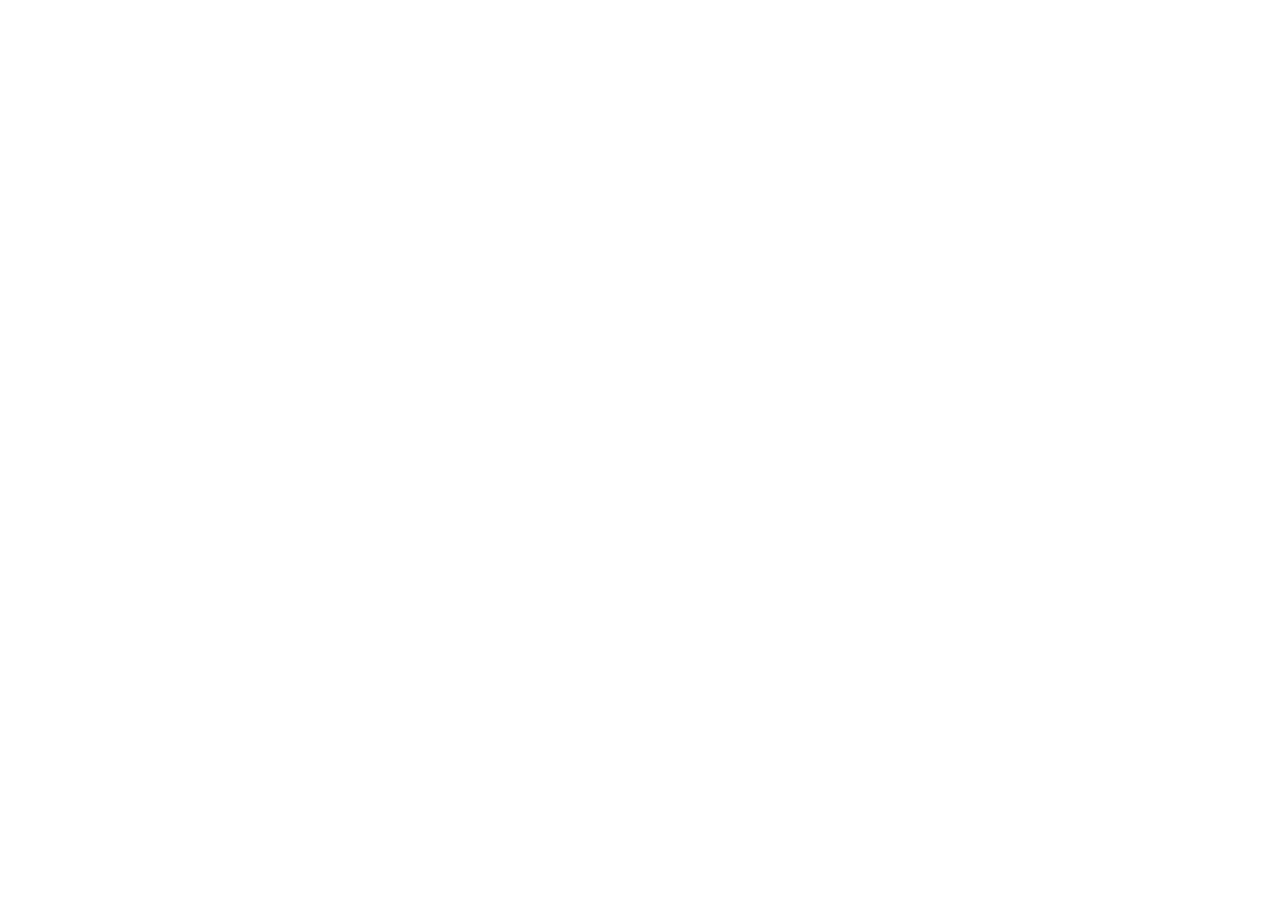
==== index.html @ b8d4c8b8 "v1.0" ====
<!DOCTYPE html>
<html lang="es">

<head>
    <meta charset="UTF-8">
    <meta name="viewport" content="width=device-width, initial-scale=1.0">
    <title>Experiencia Espacial ICFES</title>
    <link rel="stylesheet" href="main.css">
    <link href="https://fonts.googleapis.com/css2?family=Roboto:wght@300;400;700&display=swap" rel="stylesheet">
    <script defer src="https://cdn.jsdelivr.net/npm/alpinejs@3.x.x/dist/cdn.min.js"></script>
</head>

<body x-data="dashboardData()" x-init="init()" x-cloak>

    <!-- Fondo de estrellas con animación CSS -->
    <div class="css-stars"></div>
    <div class="stars"></div>

    <!-- Botón Hamburguesa -->
    <button class="hamburger-btn" :class="menuAbierto ? 'open-menu' : ''" @click="menuAbierto = !menuAbierto"
        style="transition: left 0.3s ease;">
        <span x-show="!menuAbierto">☰</span>
        <span x-show="menuAbierto">✕</span>
    </button>

    <!-- Barra Lateral (Menú) -->
    <div class="sidebar" :class="menuAbierto ? 'open' : ''">
        <div class="sidebar-header">
            <img src="images/logo.webp" alt="ICFES"
                onerror="this.src='https://via.placeholder.com/100x40/0e1628/ffffff?text=ICFES'">
        </div>
        <ul class="menu-items">
            <template x-for="asignatura in asignaturas" :key="asignatura.id">
                <li :class="asignaturaActiva === asignatura.id ? 'active' : ''"
                    @click="seleccionarAsignatura(asignatura.id)">
                    <img :src="asignatura.icono" alt="Icono" style="width:24px; height:24px"
                        onerror="this.src='https://via.placeholder.com/24x24/ffffff/000000?text=?'">
                    <span x-text="asignatura.nombre"></span>
                </li>
            </template>
        </ul>
    </div>

    <!-- Barra Superior de Progreso -->
    <div class="topbar">
        <div class="progress-container">
            <div class="progress-bar" :style="`width: ${porcentajeProgreso}%`"></div>
        </div>
        <div class="score-badge">
            <span x-text="puntosTotalesMateria"></span>
        </div>
    </div>

    <!-- Mapa Espacial (Scroll Horizontal) -->
    <!-- Un efecto S utilizando transformaciones en Y basadas en un seno -->
    <div class="space-map-container" x-ref="mapContainer" @wheel="manejarScroll($event)">

        <template x-if="cargando">
            <div style="font-size: 2rem;">Cargando Galaxia...</div>
        </template>

        <template x-for="(nodo, index) in rutaCompleta" :key="nodo.id">
            <div class="path-node" :style="`transform: translateY(${Math.sin(index * 0.8) * 150}px)`">

                <!-- Planeta Asignatura Actual -->
                <template x-if="nodo.tipo === 'planeta'">
                    <div class="planet" :style="`background-image: url('${nodo.datos.icono}')`"
                        @click="!nodo.bloqueado && abrirPlaneta(nodo)">
                        <div class="node-title" x-text="nodo.datos.nombre"></div>
                    </div>
                </template>

                <!-- Satélite (Categoría) -->
                <template x-if="nodo.tipo === 'satelite'">
                    <div class="satellite"
                        :class="nodo.bloqueado ? 'locked' : (esCategoriaCompletada(nodo.catIdx) ? 'completed' : '')"
                        :style="`background-image: url('${nodo.datos.imagen}')`"
                        @click="!nodo.bloqueado && abrirCategoria(nodo)">

                        <template x-if="nodo.bloqueado">
                            <div class="lock-icon">🔒</div>
                        </template>
                        <div class="node-title" x-text="nodo.datos.nombre"></div>
                    </div>
                </template>

                <!-- Asteroide (Pregunta) -->
                <template x-if="nodo.tipo === 'asteroide'">
                    <div class="asteroid"
                        :class="[ `color-${index % 4}`, nodo.bloqueado ? 'locked' : (esPreguntaCompletada(nodo.id) ? 'completed' : '') ]"
                        @click="!nodo.bloqueado && abrirPregunta(nodo)">

                        <template x-if="nodo.bloqueado">
                            <div class="lock-icon" style="width:20px; height:20px; font-size:10px;">🔒</div>
                        </template>
                    </div>
                </template>

                <!-- Reto Final (Portal / Agujero de Gusano) -->
                <template x-if="nodo.tipo === 'reto_final'">
                    <div class="satellite reto-final"
                        :class="nodo.bloqueado ? 'locked' : (nodo.completado ? 'completed' : '')"
                        :style="`background-image: url('${nodo.datos.imagen}')`"
                        @click="!nodo.bloqueado && abrirReto(nodo)">
                        <template x-if="nodo.bloqueado">
                            <div class="lock-icon">🔒</div>
                        </template>
                        <div class="node-title" x-text="nodo.datos.nombre" style="color: #ffcc00; font-weight: bold; text-shadow: 0 0 10px #ffcc00;"></div>
                    </div>
                </template>

                <!-- Asteroide de Reto Final -->
                <template x-if="nodo.tipo === 'asteroide_reto'">
                    <div class="asteroid reto-asteroid"
                        :class="[ `color-${index % 4}`, nodo.bloqueado ? 'locked' : (esPreguntaCompletada(nodo.id) ? 'completed' : '') ]"
                        @click="!nodo.bloqueado && abrirPregunta(nodo)" style="border-color: #ffcc00; box-shadow: 0 0 10px #ffcc0055;">
                        <template x-if="nodo.bloqueado">
                            <div class="lock-icon" style="width:20px; height:20px; font-size:10px;">🔒</div>
                        </template>
                    </div>
                </template>

                <!-- Planeta Bloqueado (Próxima Asignatura) -->
                <template x-if="nodo.tipo === 'planeta_bloqueado'">
                    <div class="planet" :class="nodo.bloqueado ? 'locked' : ''"
                        :style="`background-image: url('${nodo.datos.icono}')`"
                        @click="!nodo.bloqueado && avanzarSiguienteMateria(nodo.datos.id)">
                        <template x-if="nodo.bloqueado">
                            <div class="lock-icon">🔒</div>
                        </template>
                        <div class="node-title" x-text="nodo.datos.nombre"></div>
                    </div>
                </template>

                <template x-if="nodo.tipo === 'planeta_final'">
                    <div class="planet" :class="nodo.bloqueado ? 'locked' : 'completed'"
                        style="background-image: url('images/05.webp')">
                        <template x-if="nodo.bloqueado">
                            <div class="lock-icon">🔒</div>
                        </template>
                        <div class="node-title">¡Gran Final!</div>
                    </div>
                </template>

            </div>
        </template>

    </div>

    <!-- ==================== MODALES ==================== -->

    <!-- Modal Info Planeta (Opcional) -->
    <div class="alpine-overlay" x-show="mostrarInfoPlaneta" x-transition>
        <div class="popup" @click.away="mostrarInfoPlaneta = false">
            <a class="close" href="#" @click.prevent="mostrarInfoPlaneta = false">&times;</a>
            <h2 x-text="planetaActivoModal?.nombre"></h2>
            <p x-text="planetaActivoModal?.descripcion"></p>
            <button class="btn-primary" @click="mostrarInfoPlaneta = false">¡Explorar!</button>
        </div>
    </div>

    <!-- Modal Satélite / Categoría -->
    <div class="alpine-overlay" x-show="mostrarCategoriaPopup" x-transition>
        <div class="popup" @click.away="mostrarCategoriaPopup = false">
            <a class="close" href="#" @click.prevent="mostrarCategoriaPopup = false">&times;</a>
            <h2 x-text="categoriaActivaParaModal?.nombre"></h2>
            <p x-text="categoriaActivaParaModal?.descripcion"></p>

            <template x-if="esCategoriaCompletada(catIdxParaModal)">
                <div style="margin-top: 15px; color: #8cc63f; font-weight: bold;">
                    ✅ Ya completaste esta zona de la galaxia.
                </div>
            </template>

            <button class="btn-primary" @click="mostrarCategoriaPopup = false">Continuar</button>
        </div>
    </div>

    <!-- Modal Pregunta -->
    <div class="alpine-overlay" x-show="mostrarPreguntaPopup" x-transition>
        <div class="popup" @click.away="cerrarModalPreguntaPorAway">
            <a class="close" href="#" @click.prevent="cerrarModalPreguntaPorAway">&times;</a>
            <h2 style="font-size: 1.2rem; margin-bottom: 20px;" x-text="preguntaActivaParaModal?.datos.texto"></h2>

            <form @submit.prevent="enviarRespuesta">
                <div class="options-container">
                    <template x-for="opcion in preguntaActivaParaModal?.datos.opciones" :key="opcion.valor">

                        <label class="option-label" :class="{ 
                                  'correct': esPreguntaCompletada(preguntaActivaParaModal?.id) && opcion.valor === preguntaActivaParaModal?.datos.respuestaCorrecta,
                                  'incorrect': esPreguntaCompletada(preguntaActivaParaModal?.id) && respuestaSeleccionada === opcion.valor && opcion.valor !== preguntaActivaParaModal?.datos.respuestaCorrecta
                               }">
                            <input type="radio" name="opcion" :value="opcion.valor" x-model="respuestaSeleccionada"
                                :disabled="esPreguntaCompletada(preguntaActivaParaModal?.id)">
                            <span x-text="opcion.texto"></span>
                        </label>

                    </template>
                </div>

                <template
                    x-if="esPreguntaCompletada(preguntaActivaParaModal?.id) && respuestasUsuario[preguntaActivaParaModal?.id]?.esCorrecta === false">
                    <div
                        style="margin-top: 15px; padding: 10px; background: rgba(255, 60, 60, 0.1); border-left: 4px solid #ff3c3c; border-radius: 4px; text-align: left;">
                        <strong style="color: #ff3c3c; display: block; margin-bottom: 5px;">Explicación:</strong>
                        <span style="color: #ddd;" x-text="preguntaActivaParaModal?.datos.explicacion"></span>
                    </div>
                </template>

                <div style="text-align: right; margin-top: 15px;">
                    <template x-if="!esPreguntaCompletada(preguntaActivaParaModal?.id)">
                        <button type="submit" class="btn-primary" :disabled="!respuestaSeleccionada">
                            Responder
                        </button>
                    </template>
                    <template x-if="esPreguntaCompletada(preguntaActivaParaModal?.id)">
                        <button type="button" class="btn-primary" @click="cerrarModalPregunta">
                            Continuar
                        </button>
                    </template>
                </div>
            </form>
        </div>
    </div>

    <!-- Modal Resultados Categoría -->
    <div class="alpine-overlay" x-show="mostrarResultados" x-transition>
        <div class="popup resultados" @click.away="cerrarResultados">
            <a class="close" href="#" @click.prevent="cerrarResultados">&times;</a>
            <h2>Resultados del Satélite</h2>

            <img :src="calcularCorrectas(categoriaActivaParaModal) > (categoriaActivaParaModal?.preguntas.length / 2) ? 'images/02.webp' : 'images/soso.webp'"
                alt="Emoji resultado" onerror="this.src='https://via.placeholder.com/150'">

            <div class="score">
                <span x-text="calcularCorrectas(categoriaActivaParaModal)"></span> / <span
                    x-text="categoriaActivaParaModal?.preguntas.length"></span>
            </div>
            <p>Preguntas Correctas</p>

            <button class="btn-primary" @click="cerrarResultados">Siguiente Destino</button>
        </div>
    </div>

    <!-- Modal Reto Final -->
    <div class="alpine-overlay" x-show="mostrarRetoPopup" x-transition>
        <div class="popup" @click.away="mostrarRetoPopup = false">
            <a class="close" href="#" @click.prevent="mostrarRetoPopup = false">&times;</a>
            <h2 x-text="retoActivoParaModal?.nombre" style="color: #ffcc00;"></h2>
            <p x-text="retoActivoParaModal?.descripcion"></p>

            <template x-if="respuestasUsuario['aprobado_reto_' + asignaturaActiva]">
                <div style="margin-top: 15px; color: #8cc63f; font-weight: bold;">
                    ✅ Reto superado con éxito. ¡Ruta desbloqueada!
                </div>
            </template>

            <button class="btn-primary" @click="mostrarRetoPopup = false">Continuar</button>
        </div>
    </div>

    <!-- Modal Resultados Reto -->
    <div class="alpine-overlay" x-show="mostrarResultadosReto" x-transition>
        <div class="popup resultados" @click.away="cerrarResultadosReto">
            <a class="close" href="#" @click.prevent="cerrarResultadosReto">&times;</a>
            <h2>Resultados del Reto Final</h2>

            <img :src="resultadoRetoActual?.aprobado ? 'images/02.webp' : 'images/soso.webp'"
                alt="Emoji resultado" onerror="this.src='https://via.placeholder.com/150'">

            <div class="score">
                <span x-text="resultadoRetoActual?.correctas"></span> / <span
                    x-text="resultadoRetoActual?.total"></span>
            </div>
            <p x-text="`Nota: ${resultadoRetoActual?.porcentaje}%`"></p>

            <template x-if="resultadoRetoActual?.aprobado">
                <p style="color: #8cc63f; font-weight: bold;">¡Felicidades! Has desbloqueado el siguiente destino.</p>
            </template>
            <template x-if="!resultadoRetoActual?.aprobado">
                <p style="color: #ff3c3c; font-weight: bold;">No has alcanzado el mínimo del 75%. Inténtalo de nuevo.</p>
            </template>

            <button class="btn-primary" @click="cerrarResultadosReto" x-text="resultadoRetoActual?.aprobado ? 'Siguiente Destino' : 'Reintentar'"></button>
        </div>
    </div>

    <!-- Modal Video de Transición -->
    <div class="alpine-overlay" x-show="mostrarVideoTransicion" x-transition
        style="z-index: 2000; display: flex; align-items: center; justify-content: center;">
        <div class="popup"
            style="width: 95%; max-width: 1200px; padding: 20px; background: #0e1628; display: flex; flex-direction: column; align-items: center;">
            <div
                style="width: 100%; display: flex; justify-content: space-between; align-items: center; margin-bottom: 15px;">
                <h2 style="font-size: 1.2rem; margin: 0;">Transmisión Entrante...</h2>
                <button class="btn-primary" @click="toggleMuteVideo" style="padding: 5px 15px; font-size: 0.9rem;">
                    <span x-text="videoMuted ? 'Silenciar' : 'Activar Sonido'"></span>
                </button>
            </div>
            <video x-ref="videoTransicion"
                style="width: 100%; max-height: 80vh; border-radius: 8px; border: 2px solid #334155; outline: none; background: #000; pointer-events: none;"
                @ended="finalizarVideoTransicion" :muted="videoMuted" :src="videoUrlTransicion">
                Tu navegador no soporta el formato de video.
            </video>
        </div>
    </div>

    <script>
        function dashboardData() {
            return {
                menuAbierto: false,
                asignaturaActiva: 'matematicas',
                asignaturas: [],
                cargando: true,

                respuestasUsuario: {}, // { 'preguntaId': { respuesta: 'a', esCorrecta: true } }

                mostrarInfoPlaneta: false,
                planetaActivoModal: null,

                mostrarCategoriaPopup: false,
                categoriaActivaParaModal: null,
                catIdxParaModal: -1,

                mostrarPreguntaPopup: false,
                preguntaActivaParaModal: null,
                respuestaSeleccionada: null,

                mostrarResultados: false,
                
                mostrarRetoPopup: false,
                retoActivoParaModal: null,
                mostrarResultadosReto: false,
                resultadoRetoActual: null,

                mostrarVideoTransicion: false,
                siguienteAsignaturaPendiente: null,
                videoMuted: false,
                videoUrlTransicion: 'videos/prueba.webm',

                async init() {
                    try {
                        const materias = ['matematicas', 'lectura', 'ciencias', 'ciudadanas', 'ingles'];
                        const promesas = materias.map(materia => fetch(`data/${materia}.json`).then(res => res.json()));
                        this.asignaturas = await Promise.all(promesas);

                        // Mirar la URL para ver si hay un hash
                        this.manejarRutaUrl();

                        this.cargando = false;

                        // Estar atentos a cambios en la URL (Back/Forward)
                        window.addEventListener('hashchange', () => {
                            this.manejarRutaUrl();
                        });

                    } catch (error) {
                        console.error("Error cargando los datos JSON:", error);
                    }
                },

                manejarScroll(event) {
                    if (event.deltaY !== 0) {
                        event.preventDefault();
                        this.$refs.mapContainer.scrollLeft += event.deltaY;
                    }
                },

                manejarRutaUrl() {
                    const hash = window.location.hash.replace('#/', '');
                    if (hash && this.asignaturas.find(a => a.id === hash)) {
                        this.asignaturaActiva = hash;
                    } else if (this.asignaturas.length > 0) {
                        this.asignaturaActiva = this.asignaturas[0].id;
                        window.location.hash = `/${this.asignaturaActiva}`;
                    }
                    // Resetear el scroll horizontal al cambiar de materia
                    setTimeout(() => {
                        if (this.$refs.mapContainer) this.$refs.mapContainer.scrollLeft = 0;
                    }, 100);
                },

                seleccionarAsignatura(id) {
                    this.asignaturaActiva = id;
                    this.menuAbierto = false;
                    window.location.hash = `/${id}`; // Actualiza la URL independientemente
                },

                get asignaturaSeleccionada() {
                    if (this.cargando || this.asignaturas.length === 0) return null;
                    return this.asignaturas.find(a => a.id === this.asignaturaActiva) || this.asignaturas[0];
                },

                get puntosTotalesMateria() {
                    if (!this.asignaturaSeleccionada) return 0;
                    let puntos = 0;
                    this.asignaturaSeleccionada.categorias.forEach(cat => {
                        cat.preguntas.forEach(preg => {
                            if (this.respuestasUsuario[preg.id]?.esCorrecta) {
                                puntos++;
                            }
                        });
                    });
                    return puntos;
                },

                get totalPreguntasMateria() {
                    if (!this.asignaturaSeleccionada) return 1;
                    let total = 0;
                    this.asignaturaSeleccionada.categorias.forEach(cat => {
                        total += cat.preguntas.length;
                    });
                    return total === 0 ? 1 : total;
                },

                get porcentajeProgreso() {
                    let totalRespondidas = 0;
                    if (!this.asignaturaSeleccionada) return 0;
                    this.asignaturaSeleccionada.categorias.forEach(cat => {
                        cat.preguntas.forEach(preg => {
                            if (this.respuestasUsuario[preg.id] !== undefined) {
                                totalRespondidas++;
                            }
                        });
                    });
                    return (totalRespondidas / this.totalPreguntasMateria) * 100;
                },

                esPreguntaCompletada(id) {
                    return this.respuestasUsuario[id] !== undefined;
                },

                esPreguntaActiva(catIdx, pregIdx) {
                    // La primera pregunta de una categoría activa está activa
                    if (pregIdx === 0) return true;
                    const cat = this.asignaturaSeleccionada.categorias[catIdx];
                    const prevPregId = cat.preguntas[pregIdx - 1].id;
                    return this.esPreguntaCompletada(prevPregId);
                },

                esCategoriaCompletada(catIdx) {
                    if (catIdx < 0) return true;
                    const cat = this.asignaturaSeleccionada.categorias[catIdx];
                    return cat.preguntas.every(p => this.esPreguntaCompletada(p.id));
                },

                esAsignaturaCompletada() {
                    if (!this.asignaturaSeleccionada) return false;
                    return this.asignaturaSeleccionada.categorias.every((_, idx) => this.esCategoriaCompletada(idx));
                },

                // Gerenación del array lineal para renderizar el camino visual (Planeta -> Satelites -> Asteroides)
                get rutaCompleta() {
                    if (!this.asignaturaSeleccionada) return [];
                    let ruta = [];

                    // 1. Planeta Principal
                    ruta.push({
                        tipo: 'planeta',
                        id: `planeta_${this.asignaturaSeleccionada.id}`,
                        datos: this.asignaturaSeleccionada,
                        bloqueado: false
                    });

                    // 2. Satélites y Asteroides
                    this.asignaturaSeleccionada.categorias.forEach((cat, catIdx) => {
                        let catBloqueada = catIdx > 0 ? !this.esCategoriaCompletada(catIdx - 1) : false;

                        ruta.push({
                            tipo: 'satelite',
                            id: cat.id,
                            datos: cat,
                            catIdx: catIdx,
                            bloqueado: catBloqueada
                        });

                        cat.preguntas.forEach((preg, pregIdx) => {
                            let pregBloqueada = catBloqueada || (!this.esPreguntaActiva(catIdx, pregIdx) && !this.esPreguntaCompletada(preg.id));
                            ruta.push({
                                tipo: 'asteroide',
                                id: preg.id,
                                datos: preg,
                                catIdx: catIdx,
                                pregIdx: pregIdx,
                                bloqueado: pregBloqueada
                            });
                        });
                    });

                    // 3. Reto Final (Agujero de Gusano / Portal)
                    let retoCompletadoYAprobado = false;
                    if (this.asignaturaSeleccionada.retoFinal) {
                        const reto = this.asignaturaSeleccionada.retoFinal;
                        let retoBloqueado = !this.esAsignaturaCompletada(); 
                        const retoId = `reto_${this.asignaturaSeleccionada.id}`;
                        reto.id = retoId;
                        
                        retoCompletadoYAprobado = this.respuestasUsuario[`aprobado_${retoId}`] === true;

                        ruta.push({
                            tipo: 'reto_final',
                            id: retoId,
                            datos: reto,
                            bloqueado: retoBloqueado,
                            completado: retoCompletadoYAprobado
                        });
                        
                        reto.preguntas.forEach((preg, pregIdx) => {
                            let prevCompleted = pregIdx === 0 ? true : this.esPreguntaCompletada(reto.preguntas[pregIdx - 1].id);
                            let pregBloqueada = retoBloqueado || (!prevCompleted && !this.esPreguntaCompletada(preg.id));
                            
                            ruta.push({
                                tipo: 'asteroide_reto',
                                id: preg.id,
                                datos: preg,
                                pregIdx: pregIdx,
                                bloqueado: pregBloqueada,
                                esReto: true
                            });
                        });
                    }

                    // 4. Planeta Final de Ruta
                    const isAsignaturaCompletadaTotalmente = this.asignaturaSeleccionada.retoFinal ? retoCompletadoYAprobado : this.esAsignaturaCompletada();
                    const idxMateria = this.asignaturas.findIndex(a => a.id === this.asignaturaSeleccionada.id);
                    if (idxMateria < this.asignaturas.length - 1) {
                        const nextMateria = this.asignaturas[idxMateria + 1];
                        ruta.push({
                            tipo: 'planeta_bloqueado',
                            id: `planeta_next_${nextMateria.id}`,
                            datos: nextMateria,
                            bloqueado: !isAsignaturaCompletadaTotalmente
                        });
                    } else {
                        ruta.push({
                            tipo: 'planeta_final',
                            id: `planeta_final`,
                            bloqueado: !isAsignaturaCompletadaTotalmente
                        });
                    }

                    return ruta;
                },

                abrirPlaneta(nodo) {
                    this.planetaActivoModal = nodo.datos;
                    this.mostrarInfoPlaneta = true;
                },

                abrirCategoria(nodo) {
                    this.categoriaActivaParaModal = nodo.datos;
                    this.catIdxParaModal = nodo.catIdx;
                    this.mostrarCategoriaPopup = true;
                },

                abrirReto(nodo) {
                    this.retoActivoParaModal = nodo.datos;
                    this.mostrarRetoPopup = true;
                },

                abrirPregunta(nodo) {
                    this.preguntaActivaParaModal = nodo;
                    const r = this.respuestasUsuario[nodo.id];
                    this.respuestaSeleccionada = r ? r.respuesta : null;
                    this.mostrarPreguntaPopup = true;
                },

                enviarRespuesta() {
                    if (!this.respuestaSeleccionada) return;

                    const pregInfo = this.preguntaActivaParaModal;
                    const pId = pregInfo.id;
                    const esCorr = (this.respuestaSeleccionada === pregInfo.datos.respuestaCorrecta);

                    if (!this.esPreguntaCompletada(pId)) {
                        this.respuestasUsuario[pId] = {
                            respuesta: this.respuestaSeleccionada,
                            esCorrecta: esCorr
                        };
                    }

                    // Cerrar el modal actual después de un segundo si es correcta
                    if (esCorr) {
                        setTimeout(() => {
                            this.cerrarModalPregunta();
                        }, 1500);
                    }
                },

                cerrarModalPregunta() {
                    this.mostrarPreguntaPopup = false;
                    if (this.preguntaActivaParaModal) {
                        if (this.preguntaActivaParaModal.esReto) {
                            this.verificarFinReto();
                        } else {
                            this.verificarFinCategoria(this.preguntaActivaParaModal.catIdx);
                        }
                    }
                },

                cerrarModalPreguntaPorAway() {
                    // Si ya está completada, podemos cerrarla normalmente como Continuar
                    if (this.preguntaActivaParaModal && this.esPreguntaCompletada(this.preguntaActivaParaModal.id)) {
                        this.cerrarModalPregunta();
                    } else {
                        // Si no ha respondido, simplemente se cierra el modal
                        this.mostrarPreguntaPopup = false;
                    }
                },

                verificarFinCategoria(catIdx) {
                    const cat = this.asignaturaSeleccionada.categorias[catIdx];
                    const completadas = cat.preguntas.every(p => this.esPreguntaCompletada(p.id));

                    // Si justo ahora se completó
                    if (completadas && !this.categoriaYaMostroResultados(cat.id)) {
                        this.categoriaActivaParaModal = cat;
                        this.mostrarResultados = true;
                        // Marcar que ya vimos resultados para no volverlo a mostrar
                        this.respuestasUsuario[`resultado_${cat.id}`] = true;
                    } else {
                        // Hacer un scroll suave al siguiente elemento desbloqueado en el mapa
                        this.scrollAlSiguiente();
                    }
                },

                categoriaYaMostroResultados(catId) {
                    return this.respuestasUsuario[`resultado_${catId}`] === true;
                },

                calcularCorrectas(cat) {
                    if (!cat) return 0;
                    let corr = 0;
                    cat.preguntas.forEach(p => {
                        if (this.respuestasUsuario[p.id]?.esCorrecta) corr++;
                    });
                    return corr;
                },

                cerrarResultados() {
                    this.mostrarResultados = false;
                    this.scrollAlSiguiente();
                },

                verificarFinReto() {
                    const reto = this.asignaturaSeleccionada.retoFinal;
                    if (!reto) return;
                    
                    const retoId = `reto_${this.asignaturaSeleccionada.id}`;
                    const completadas = reto.preguntas.every(p => this.esPreguntaCompletada(p.id));

                    if (completadas && !this.respuestasUsuario[`resultado_${retoId}`]) {
                        let correctas = 0;
                        reto.preguntas.forEach(p => {
                            if (this.respuestasUsuario[p.id]?.esCorrecta) correctas++;
                        });
                        
                        const porcentaje = (correctas / reto.preguntas.length) * 100;
                        const aprobado = porcentaje >= 75;
                        
                        this.resultadoRetoActual = { correctas, total: reto.preguntas.length, porcentaje, aprobado };
                        this.mostrarResultadosReto = true;
                        
                        // Si aprobó, se guarda permanentemente.
                        if (aprobado) {
                            this.respuestasUsuario[`aprobado_${retoId}`] = true;
                            this.respuestasUsuario[`resultado_${retoId}`] = true;
                        }
                    } else {
                        this.scrollAlSiguiente();
                    }
                },

                cerrarResultadosReto() {
                    this.mostrarResultadosReto = false;
                    const retoId = `reto_${this.asignaturaSeleccionada.id}`;
                    
                    if (!this.resultadoRetoActual.aprobado) {
                        const reto = this.asignaturaSeleccionada.retoFinal;
                        reto.preguntas.forEach(p => {
                            delete this.respuestasUsuario[p.id];
                        });
                        delete this.respuestasUsuario[`resultado_${retoId}`];
                        
                        setTimeout(() => {
                            const map = this.$refs.mapContainer;
                            if (map) {
                                map.scrollBy({ left: -600, behavior: 'smooth' });
                            }
                        }, 300);
                    } else {
                        this.scrollAlSiguiente();
                    }
                },

                avanzarSiguienteMateria(idSiguiente) {
                    this.siguienteAsignaturaPendiente = idSiguiente;
                    
                    // Determinar el número de video basado en el índice de la materia actual
                    const indexActual = this.asignaturas.findIndex(a => a.id === this.asignaturaActiva);
                    const numeroVideo = indexActual + 1; // 1 para la primera, 2 para la segunda, etc.
                    this.videoUrlTransicion = `videos/lore_${numeroVideo}.webm`;
                    
                    this.mostrarVideoTransicion = true;
                    setTimeout(() => {
                        if (this.$refs.videoTransicion) {
                            this.$refs.videoTransicion.load(); // Cargar la nueva URL
                            this.$refs.videoTransicion.currentTime = 0;
                            this.$refs.videoTransicion.play().catch(e => console.log("Auto-play prevenido", e));
                        }
                    }, 100);
                },

                finalizarVideoTransicion() {
                    this.mostrarVideoTransicion = false;
                    if (this.siguienteAsignaturaPendiente) {
                        this.seleccionarAsignatura(this.siguienteAsignaturaPendiente);
                        this.siguienteAsignaturaPendiente = null;
                    }
                },

                toggleMuteVideo() {
                    this.videoMuted = !this.videoMuted;
                },

                scrollAlSiguiente() {
                    setTimeout(() => {
                        // Buscar en el DOM el primer elemento bloqueado para hacerle scroll, 
                        // o simplemente avanzar un poco.
                        const map = this.$refs.mapContainer;
                        if (map) map.scrollBy({ left: 300, behavior: 'smooth' });
                    }, 300);
                }
            }
        }
    </script>
</body>

</html>
---- main.css ----
/* CSS Reset y Configuración General */
* {
    margin: 0;
    padding: 0;
    box-sizing: border-box;
}

body {
    font-family: 'Roboto', sans-serif;
    /* Fondo espacial oscuro */
    background: radial-gradient(ellipse at bottom, #1b2735 0%, #090a0f 100%);
    color: white;
    height: 100vh;
    overflow: hidden; /* Evitar el scroll vertical del body */
}

/* Efecto de Estrellas de Fondo */
.stars {
    position: fixed;
    top: 0;
    left: 0;
    width: 100%;
    height: 100%;
    z-index: -1;
    background: transparent url('images/estrellas.webp') repeat; /* Fallback si existe, sino lo simulamos */
    opacity: 0.5;
}

/* Simulación de estrellas con CSS si la imagen no está */
@keyframes twinkling {
    0% { opacity: 0.2; }
    50% { opacity: 0.8; }
    100% { opacity: 0.2; }
}

.css-stars {
    position: fixed;
    width: 100%;
    height: 100%;
    z-index: -2;
    background-image: 
        radial-gradient(2px 2px at 20px 30px, #eee, rgba(0,0,0,0)),
        radial-gradient(2px 2px at 40px 70px, #fff, rgba(0,0,0,0)),
        radial-gradient(2px 2px at 50px 160px, #ddd, rgba(0,0,0,0)),
        radial-gradient(2px 2px at 90px 40px, #fff, rgba(0,0,0,0)),
        radial-gradient(2px 2px at 130px 80px, #fff, rgba(0,0,0,0)),
        radial-gradient(2px 2px at 160px 120px, #ddd, rgba(0,0,0,0));
    background-repeat: repeat;
    background-size: 200px 200px;
    animation: twinkling 4s infinite;
}

/* ---------------------- BARRA LATERAL (ICFES) ---------------------- */

.sidebar {
    position: fixed;
    top: 0;
    left: -300px; /* Oculta por defecto */
    width: 300px;
    height: 100%;
    background-color: #0e1628; /* Color de la imagen */
    box-shadow: 2px 0 10px rgba(0,0,0,0.5);
    z-index: 2000;
    transition: left 0.3s ease;
    display: flex;
    flex-direction: column;
}

.sidebar.open {
    left: 0;
}

.sidebar-header {
    display: flex;
    align-items: center;
    padding: 20px;
    border-bottom: 1px solid rgba(255,255,255,0.1);
}

.sidebar-header img {
    height: 40px;
    margin-left: 15px;
}

.menu-items {
    list-style: none;
    padding: 20px 0;
}

.menu-items li {
    padding: 15px 30px;
    font-size: 1.2rem;
    cursor: pointer;
    transition: background 0.2s;
    display: flex;
    align-items: center;
    gap: 15px;
}

.menu-items li:hover {
    background-color: rgba(255,255,255,0.1);
}

.menu-items li.active {
    background-color: rgba(140, 198, 63, 0.2);
    border-left: 5px solid #8cc63f;
}

/* Botón Hamburguesa */
.hamburger-btn {
    position: fixed;
    top: 20px;
    left: 20px;
    z-index: 2001;
    background: transparent;
    border: none;
    color: white;
    font-size: 30px;
    cursor: pointer;
    padding: 10px;
}

.hamburger-btn.open-menu {
    left: 250px;
}

/* ---------------------- BARRA SUPERIOR (PROGRESO) ---------------------- */

.topbar {
    position: fixed;
    top: 20px;
    right: 20px;
    display: flex;
    align-items: center;
    z-index: 1000;
    gap: 15px;
}

.progress-container {
    width: 300px;
    height: 25px;
    background-color: #444;
    border-radius: 15px;
    overflow: hidden;
    position: relative;
    box-shadow: inset 0 2px 5px rgba(0,0,0,0.5);
}

.progress-bar {
    height: 100%;
    background: linear-gradient(90deg, #6bb92d, #8cc63f);
    width: 0%; /* Dynamic */
    transition: width 0.5s ease;
    border-radius: 15px;
}

.score-badge {
    background-color: #8cc63f;
    color: white;
    font-size: 1.5rem;
    font-weight: bold;
    width: 50px;
    height: 50px;
    display: flex;
    align-items: center;
    justify-content: center;
    border-radius: 50%;
    box-shadow: 0 4px 10px rgba(0,0,0,0.3);
    border: 3px solid #6bb92d;
}

/* ---------------------- MAPA ESPACIAL HORIZONTAL ---------------------- */

.space-map-container {
    width: 100vw;
    height: 100vh;
    overflow-x: auto;
    overflow-y: hidden;
    display: flex;
    align-items: center;
    padding-left: 100px;
    padding-right: 300px; /* Espacio para respirar al final */
    scroll-behavior: smooth;
    /* Custom scrollbar */
}

.space-map-container::-webkit-scrollbar {
    height: 12px;
}
.space-map-container::-webkit-scrollbar-track {
    background: rgba(0,0,0,0.3); 
}
.space-map-container::-webkit-scrollbar-thumb {
    background: rgba(255,255,255,0.2); 
    border-radius: 6px;
}

/* Elementos de la ruta */
.path-node {
    flex-shrink: 0;
    display: flex;
    flex-direction: column;
    align-items: center;
    justify-content: center;
    margin: 0 40px; /* Distancia horizontal entre nodos */
    transition: transform 0.3s;
    position: relative;
}

/* Animación de flotación */
@keyframes float {
    0% { transform: translateY(0px); }
    50% { transform: translateY(-10px); }
    100% { transform: translateY(0px); }
}

.path-node > div {
    animation: float 4s ease-in-out infinite;
}
/* Desfasar animación para que no se muevan todos igual */
.path-node:nth-child(even) > div {
    animation-delay: 2s;
}

/* Estilos de los Nodos */

.planet {
    width: 200px;
    height: 200px;
    border-radius: 50%;
    background-size: cover;
    background-position: center;
    box-shadow: inset -20px -20px 40px rgba(0,0,0,0.5), 0 0 30px rgba(255,255,255,0.1);
    cursor: pointer;
    position: relative;
}

.satellite {
    width: 120px;
    height: 120px;
    background-size: contain;
    background-repeat: no-repeat;
    background-position: center;
    cursor: pointer;
    position: relative;
}

.asteroid {
    width: 40px;
    height: 40px;
    border-radius: 50%;
    background-size: cover;
    background-position: center;
    box-shadow: inset -5px -5px 10px rgba(0,0,0,0.5);
    cursor: pointer;
    position: relative;
}

/* Colores de asteroides según su índice para dar variedad */
.asteroid.color-0 { background-color: #ff9a9e; }
.asteroid.color-1 { background-color: #fecfef; }
.asteroid.color-2 { background-color: #a1c4fd; }
.asteroid.color-3 { background-color: #fbc2eb; }

/* Estados */
.locked {
    filter: grayscale(100%) brightness(50%);
    cursor: not-allowed !important;
}

.completed {
    box-shadow: 0 0 20px #8cc63f, inset -5px -5px 10px rgba(0,0,0,0.5);
    border: 2px solid #8cc63f;
}

/* Candado */
.lock-icon {
    position: absolute;
    top: 50%;
    left: 50%;
    transform: translate(-50%, -50%);
    width: 40px;
    height: 40px;
    background: rgba(0,0,0,0.6);
    border-radius: 50%;
    display: flex;
    align-items: center;
    justify-content: center;
    font-size: 20px;
    color: white;
}
.planet .lock-icon {
    width: 80px; height: 80px; font-size: 40px;
}

/* Títulos flotantes */
.node-title {
    position: absolute;
    bottom: -30px;
    white-space: nowrap;
    font-weight: bold;
    text-shadow: 0 2px 4px rgba(0,0,0,0.8);
    font-size: 1rem;
    color: rgba(255,255,255,0.9);
}

/* Puntos conectores (Opcional, generados con ::after si se quiere una linea,
   pero la simple cercanía y curva en "S" da la ilusión de ruta) */
.path-node:not(:last-child)::after {
    content: '';
    position: absolute;
    right: -50px;
    top: 50%;
    width: 10px;
    height: 10px;
    background: rgba(255,255,255,0.3);
    border-radius: 50%;
    z-index: -1;
}

/* ---------------------- MODALES GLASSMORPHISM ---------------------- */

.alpine-overlay {
    position: fixed;
    top: 0;
    bottom: 0;
    left: 0;
    right: 0;
    background: rgba(14, 22, 40, 0.8);
    backdrop-filter: blur(5px);
    z-index: 3000;
    display: flex;
    align-items: center;
    justify-content: center;
}

.popup {
    background: rgba(255, 255, 255, 0.1);
    border: 1px solid rgba(255, 255, 255, 0.2);
    border-radius: 20px;
    padding: 30px;
    width: 90%;
    max-width: 600px;
    color: white;
    box-shadow: 0 10px 30px rgba(0,0,0,0.5);
    position: relative;
    max-height: 80vh;
    overflow-y: auto;
}

.popup .close {
    position: absolute;
    top: 15px;
    right: 20px;
    font-size: 30px;
    color: white;
    text-decoration: none;
    opacity: 0.7;
    transition: opacity 0.2s;
}

.popup .close:hover {
    opacity: 1;
}

.popup h2 {
    margin-bottom: 10px;
    color: #8cc63f;
}

.popup p {
    font-size: 1.1rem;
    line-height: 1.5;
    margin-bottom: 20px;
}

/* Estilos de opciones de preguntas */
.options-container {
    display: flex;
    flex-direction: column;
    gap: 10px;
}

.option-label {
    display: flex;
    align-items: center;
    padding: 15px;
    background: rgba(0,0,0,0.3);
    border-radius: 10px;
    cursor: pointer;
    transition: background 0.2s;
    border: 1px solid transparent;
}

.option-label:hover {
    background: rgba(255,255,255,0.1);
}

.option-label input[type="radio"] {
    margin-right: 15px;
    transform: scale(1.5);
    accent-color: #8cc63f;
}

.option-label.correct {
    border-color: #8cc63f;
    background: rgba(140, 198, 63, 0.2);
}

.option-label.incorrect {
    border-color: #ff4d4d;
    background: rgba(255, 77, 77, 0.2);
}

.btn-primary {
    background: #8cc63f;
    color: #0e1628;
    border: none;
    padding: 12px 30px;
    border-radius: 25px;
    font-size: 1.1rem;
    font-weight: bold;
    cursor: pointer;
    margin-top: 20px;
    transition: transform 0.2s, background 0.2s;
}

.btn-primary:hover:not(:disabled) {
    transform: scale(1.05);
    background: #9de34a;
}

.btn-primary:disabled {
    background: #666;
    cursor: not-allowed;
    opacity: 0.7;
}

/* Resultados */
.resultados {
    text-align: center;
}
.resultados img {
    width: 150px;
    margin-bottom: 20px;
}
.resultados .score {
    font-size: 4rem;
    font-weight: bold;
    color: #8cc63f;
}

[x-cloak] { display: none !important; }
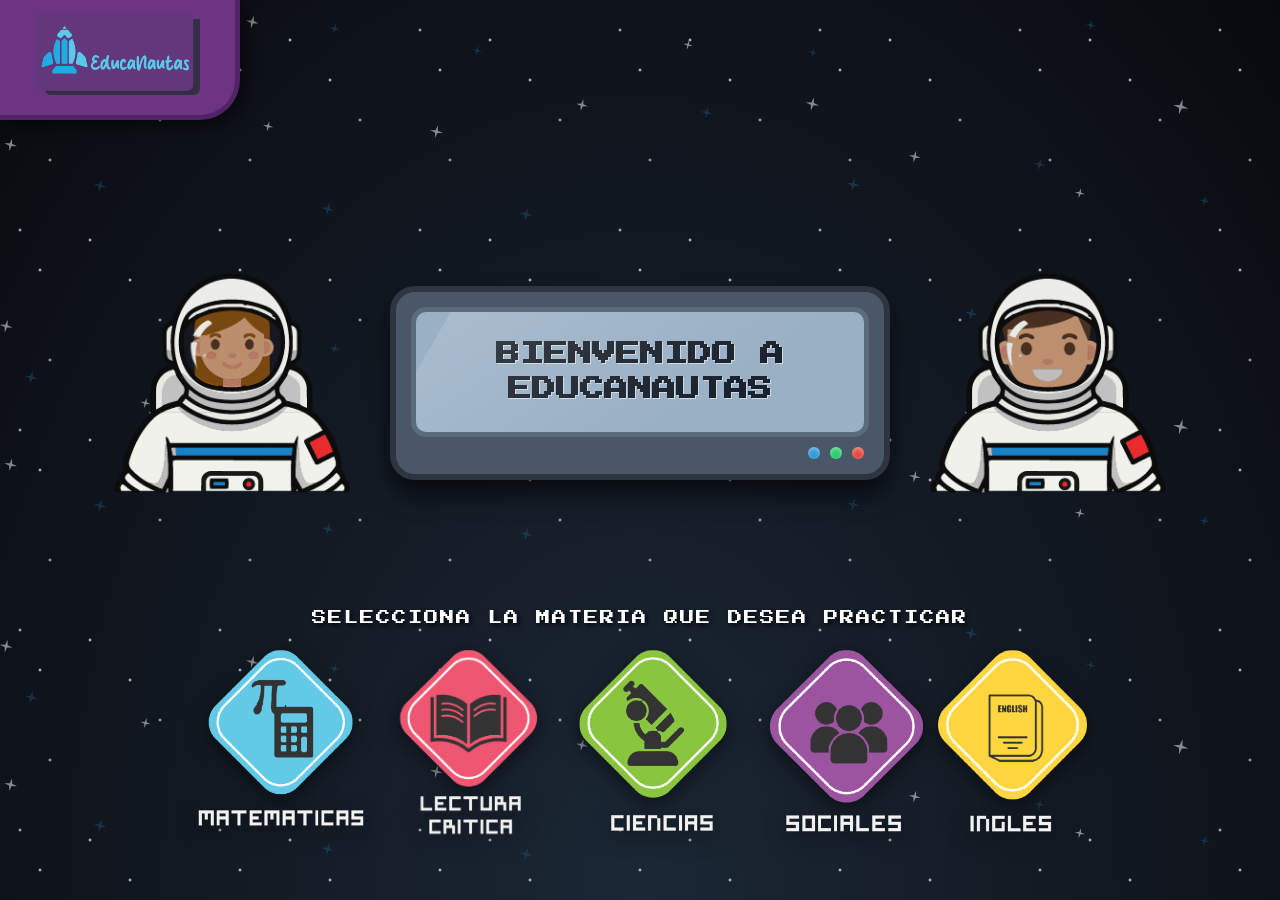
==== commit 107dba9f: "final 2.0" ====
--- a/index.html
+++ b/index.html
@@ -1,739 +1,76 @@
 <!DOCTYPE html>
 <html lang="es">
-
 <head>
     <meta charset="UTF-8">
     <meta name="viewport" content="width=device-width, initial-scale=1.0">
-    <title>Experiencia Espacial ICFES</title>
-    <link rel="stylesheet" href="main.css">
-    <link href="https://fonts.googleapis.com/css2?family=Roboto:wght@300;400;700&display=swap" rel="stylesheet">
-    <script defer src="https://cdn.jsdelivr.net/npm/alpinejs@3.x.x/dist/cdn.min.js"></script>
+    <title>Educanautas - Inicio</title>
+    <link rel="stylesheet" href="home.css">
+    <!-- Fuente retro pixel -->
+    <link href="https://fonts.googleapis.com/css2?family=Press+Start+2P&display=swap" rel="stylesheet">
 </head>
-
-<body x-data="dashboardData()" x-init="init()" x-cloak>
+<body>
 
     <!-- Fondo de estrellas con animación CSS -->
     <div class="css-stars"></div>
     <div class="stars"></div>
 
-    <!-- Botón Hamburguesa -->
-    <button class="hamburger-btn" :class="menuAbierto ? 'open-menu' : ''" @click="menuAbierto = !menuAbierto"
-        style="transition: left 0.3s ease;">
-        <span x-show="!menuAbierto">☰</span>
-        <span x-show="menuAbierto">✕</span>
-    </button>
+    <div class="home-container">
+        
+        <!-- Logo superior izquierdo en pestaña morada -->
+        <div class="top-logo-tab">
+            <img src="images/home/Logo.png" alt="EducaNautas">
+        </div>
 
-    <!-- Barra Lateral (Menú) -->
-    <div class="sidebar" :class="menuAbierto ? 'open' : ''">
-        <div class="sidebar-header">
-            <img src="images/logo.webp" alt="ICFES"
-                onerror="this.src='https://via.placeholder.com/100x40/0e1628/ffffff?text=ICFES'">
+        <!-- Fila central: Astronautas y Pantalla de bienvenida -->
+        <div class="middle-row">
+            
+            <div class="astronaut female">
+                <img src="images/Avatar femenino.png" alt="Astronauta Femenina">
+            </div>
+
+            <div class="console-frame">
+                <div class="console-screen">
+                    <h1>BIENVENIDO A<br>EDUCANAUTAS</h1>
+                    <div class="screen-glare"></div>
+                </div>
+                <div class="console-dots">
+                    <span class="dot blue"></span>
+                    <span class="dot green"></span>
+                    <span class="dot red"></span>
+                </div>
+            </div>
+
+            <div class="astronaut male">
+                <img src="images/Avatar Masculino.png" alt="Astronauta Masculino">
+            </div>
+
         </div>
-        <ul class="menu-items">
-            <template x-for="asignatura in asignaturas" :key="asignatura.id">
-                <li :class="asignaturaActiva === asignatura.id ? 'active' : ''"
-                    @click="seleccionarAsignatura(asignatura.id)">
-                    <img :src="asignatura.icono" alt="Icono" style="width:24px; height:24px"
-                        onerror="this.src='https://via.placeholder.com/24x24/ffffff/000000?text=?'">
-                    <span x-text="asignatura.nombre"></span>
-                </li>
-            </template>
-        </ul>
-    </div>
 
-    <!-- Barra Superior de Progreso -->
-    <div class="topbar">
-        <div class="progress-container">
-            <div class="progress-bar" :style="`width: ${porcentajeProgreso}%`"></div>
+        <!-- Texto de instrucción -->
+        <div class="instruction-text">
+            SELECCIONA LA MATERIA QUE DESEA PRACTICAR
         </div>
-        <div class="score-badge">
-            <span x-text="puntosTotalesMateria"></span>
+
+        <!-- Botones de materias -->
+        <div class="subject-buttons">
+            <a href="dashboard.html#/matematicas" class="subject-btn">
+                <img src="images/home/Mates boton.png" alt="Matemáticas">
+            </a>
+            <a href="dashboard.html#/lectura" class="subject-btn">
+                <img src="images/home/Lectura critica boton.png" alt="Lectura Crítica">
+            </a>
+            <a href="dashboard.html#/ciencias" class="subject-btn">
+                <img src="images/home/Ciencias boton.png" alt="Ciencias">
+            </a>
+            <a href="dashboard.html#/ciudadanas" class="subject-btn">
+                <img src="images/home/Sociales boton.png" alt="Sociales">
+            </a>
+            <a href="dashboard.html#/ingles" class="subject-btn">
+                <img src="images/home/Ingles boton.png" alt="Inglés">
+            </a>
         </div>
-    </div>
-
-    <!-- Mapa Espacial (Scroll Horizontal) -->
-    <!-- Un efecto S utilizando transformaciones en Y basadas en un seno -->
-    <div class="space-map-container" x-ref="mapContainer" @wheel="manejarScroll($event)">
-
-        <template x-if="cargando">
-            <div style="font-size: 2rem;">Cargando Galaxia...</div>
-        </template>
-
-        <template x-for="(nodo, index) in rutaCompleta" :key="nodo.id">
-            <div class="path-node" :style="`transform: translateY(${Math.sin(index * 0.8) * 150}px)`">
-
-                <!-- Planeta Asignatura Actual -->
-                <template x-if="nodo.tipo === 'planeta'">
-                    <div class="planet" :style="`background-image: url('${nodo.datos.icono}')`"
-                        @click="!nodo.bloqueado && abrirPlaneta(nodo)">
-                        <div class="node-title" x-text="nodo.datos.nombre"></div>
-                    </div>
-                </template>
-
-                <!-- Satélite (Categoría) -->
-                <template x-if="nodo.tipo === 'satelite'">
-                    <div class="satellite"
-                        :class="nodo.bloqueado ? 'locked' : (esCategoriaCompletada(nodo.catIdx) ? 'completed' : '')"
-                        :style="`background-image: url('${nodo.datos.imagen}')`"
-                        @click="!nodo.bloqueado && abrirCategoria(nodo)">
-
-                        <template x-if="nodo.bloqueado">
-                            <div class="lock-icon">🔒</div>
-                        </template>
-                        <div class="node-title" x-text="nodo.datos.nombre"></div>
-                    </div>
-                </template>
-
-                <!-- Asteroide (Pregunta) -->
-                <template x-if="nodo.tipo === 'asteroide'">
-                    <div class="asteroid"
-                        :class="[ `color-${index % 4}`, nodo.bloqueado ? 'locked' : (esPreguntaCompletada(nodo.id) ? 'completed' : '') ]"
-                        @click="!nodo.bloqueado && abrirPregunta(nodo)">
-
-                        <template x-if="nodo.bloqueado">
-                            <div class="lock-icon" style="width:20px; height:20px; font-size:10px;">🔒</div>
-                        </template>
-                    </div>
-                </template>
-
-                <!-- Reto Final (Portal / Agujero de Gusano) -->
-                <template x-if="nodo.tipo === 'reto_final'">
-                    <div class="satellite reto-final"
-                        :class="nodo.bloqueado ? 'locked' : (nodo.completado ? 'completed' : '')"
-                        :style="`background-image: url('${nodo.datos.imagen}')`"
-                        @click="!nodo.bloqueado && abrirReto(nodo)">
-                        <template x-if="nodo.bloqueado">
-                            <div class="lock-icon">🔒</div>
-                        </template>
-                        <div class="node-title" x-text="nodo.datos.nombre" style="color: #ffcc00; font-weight: bold; text-shadow: 0 0 10px #ffcc00;"></div>
-                    </div>
-                </template>
-
-                <!-- Asteroide de Reto Final -->
-                <template x-if="nodo.tipo === 'asteroide_reto'">
-                    <div class="asteroid reto-asteroid"
-                        :class="[ `color-${index % 4}`, nodo.bloqueado ? 'locked' : (esPreguntaCompletada(nodo.id) ? 'completed' : '') ]"
-                        @click="!nodo.bloqueado && abrirPregunta(nodo)" style="border-color: #ffcc00; box-shadow: 0 0 10px #ffcc0055;">
-                        <template x-if="nodo.bloqueado">
-                            <div class="lock-icon" style="width:20px; height:20px; font-size:10px;">🔒</div>
-                        </template>
-                    </div>
-                </template>
-
-                <!-- Planeta Bloqueado (Próxima Asignatura) -->
-                <template x-if="nodo.tipo === 'planeta_bloqueado'">
-                    <div class="planet" :class="nodo.bloqueado ? 'locked' : ''"
-                        :style="`background-image: url('${nodo.datos.icono}')`"
-                        @click="!nodo.bloqueado && avanzarSiguienteMateria(nodo.datos.id)">
-                        <template x-if="nodo.bloqueado">
-                            <div class="lock-icon">🔒</div>
-                        </template>
-                        <div class="node-title" x-text="nodo.datos.nombre"></div>
-                    </div>
-                </template>
-
-                <template x-if="nodo.tipo === 'planeta_final'">
-                    <div class="planet" :class="nodo.bloqueado ? 'locked' : 'completed'"
-                        style="background-image: url('images/05.webp')">
-                        <template x-if="nodo.bloqueado">
-                            <div class="lock-icon">🔒</div>
-                        </template>
-                        <div class="node-title">¡Gran Final!</div>
-                    </div>
-                </template>
-
-            </div>
-        </template>
 
     </div>
 
-    <!-- ==================== MODALES ==================== -->
-
-    <!-- Modal Info Planeta (Opcional) -->
-    <div class="alpine-overlay" x-show="mostrarInfoPlaneta" x-transition>
-        <div class="popup" @click.away="mostrarInfoPlaneta = false">
-            <a class="close" href="#" @click.prevent="mostrarInfoPlaneta = false">&times;</a>
-            <h2 x-text="planetaActivoModal?.nombre"></h2>
-            <p x-text="planetaActivoModal?.descripcion"></p>
-            <button class="btn-primary" @click="mostrarInfoPlaneta = false">¡Explorar!</button>
-        </div>
-    </div>
-
-    <!-- Modal Satélite / Categoría -->
-    <div class="alpine-overlay" x-show="mostrarCategoriaPopup" x-transition>
-        <div class="popup" @click.away="mostrarCategoriaPopup = false">
-            <a class="close" href="#" @click.prevent="mostrarCategoriaPopup = false">&times;</a>
-            <h2 x-text="categoriaActivaParaModal?.nombre"></h2>
-            <p x-text="categoriaActivaParaModal?.descripcion"></p>
-
-            <template x-if="esCategoriaCompletada(catIdxParaModal)">
-                <div style="margin-top: 15px; color: #8cc63f; font-weight: bold;">
-                    ✅ Ya completaste esta zona de la galaxia.
-                </div>
-            </template>
-
-            <button class="btn-primary" @click="mostrarCategoriaPopup = false">Continuar</button>
-        </div>
-    </div>
-
-    <!-- Modal Pregunta -->
-    <div class="alpine-overlay" x-show="mostrarPreguntaPopup" x-transition>
-        <div class="popup" @click.away="cerrarModalPreguntaPorAway">
-            <a class="close" href="#" @click.prevent="cerrarModalPreguntaPorAway">&times;</a>
-            <h2 style="font-size: 1.2rem; margin-bottom: 20px;" x-text="preguntaActivaParaModal?.datos.texto"></h2>
-
-            <form @submit.prevent="enviarRespuesta">
-                <div class="options-container">
-                    <template x-for="opcion in preguntaActivaParaModal?.datos.opciones" :key="opcion.valor">
-
-                        <label class="option-label" :class="{ 
-                                  'correct': esPreguntaCompletada(preguntaActivaParaModal?.id) && opcion.valor === preguntaActivaParaModal?.datos.respuestaCorrecta,
-                                  'incorrect': esPreguntaCompletada(preguntaActivaParaModal?.id) && respuestaSeleccionada === opcion.valor && opcion.valor !== preguntaActivaParaModal?.datos.respuestaCorrecta
-                               }">
-                            <input type="radio" name="opcion" :value="opcion.valor" x-model="respuestaSeleccionada"
-                                :disabled="esPreguntaCompletada(preguntaActivaParaModal?.id)">
-                            <span x-text="opcion.texto"></span>
-                        </label>
-
-                    </template>
-                </div>
-
-                <template
-                    x-if="esPreguntaCompletada(preguntaActivaParaModal?.id) && respuestasUsuario[preguntaActivaParaModal?.id]?.esCorrecta === false">
-                    <div
-                        style="margin-top: 15px; padding: 10px; background: rgba(255, 60, 60, 0.1); border-left: 4px solid #ff3c3c; border-radius: 4px; text-align: left;">
-                        <strong style="color: #ff3c3c; display: block; margin-bottom: 5px;">Explicación:</strong>
-                        <span style="color: #ddd;" x-text="preguntaActivaParaModal?.datos.explicacion"></span>
-                    </div>
-                </template>
-
-                <div style="text-align: right; margin-top: 15px;">
-                    <template x-if="!esPreguntaCompletada(preguntaActivaParaModal?.id)">
-                        <button type="submit" class="btn-primary" :disabled="!respuestaSeleccionada">
-                            Responder
-                        </button>
-                    </template>
-                    <template x-if="esPreguntaCompletada(preguntaActivaParaModal?.id)">
-                        <button type="button" class="btn-primary" @click="cerrarModalPregunta">
-                            Continuar
-                        </button>
-                    </template>
-                </div>
-            </form>
-        </div>
-    </div>
-
-    <!-- Modal Resultados Categoría -->
-    <div class="alpine-overlay" x-show="mostrarResultados" x-transition>
-        <div class="popup resultados" @click.away="cerrarResultados">
-            <a class="close" href="#" @click.prevent="cerrarResultados">&times;</a>
-            <h2>Resultados del Satélite</h2>
-
-            <img :src="calcularCorrectas(categoriaActivaParaModal) > (categoriaActivaParaModal?.preguntas.length / 2) ? 'images/02.webp' : 'images/soso.webp'"
-                alt="Emoji resultado" onerror="this.src='https://via.placeholder.com/150'">
-
-            <div class="score">
-                <span x-text="calcularCorrectas(categoriaActivaParaModal)"></span> / <span
-                    x-text="categoriaActivaParaModal?.preguntas.length"></span>
-            </div>
-            <p>Preguntas Correctas</p>
-
-            <button class="btn-primary" @click="cerrarResultados">Siguiente Destino</button>
-        </div>
-    </div>
-
-    <!-- Modal Reto Final -->
-    <div class="alpine-overlay" x-show="mostrarRetoPopup" x-transition>
-        <div class="popup" @click.away="mostrarRetoPopup = false">
-            <a class="close" href="#" @click.prevent="mostrarRetoPopup = false">&times;</a>
-            <h2 x-text="retoActivoParaModal?.nombre" style="color: #ffcc00;"></h2>
-            <p x-text="retoActivoParaModal?.descripcion"></p>
-
-            <template x-if="respuestasUsuario['aprobado_reto_' + asignaturaActiva]">
-                <div style="margin-top: 15px; color: #8cc63f; font-weight: bold;">
-                    ✅ Reto superado con éxito. ¡Ruta desbloqueada!
-                </div>
-            </template>
-
-            <button class="btn-primary" @click="mostrarRetoPopup = false">Continuar</button>
-        </div>
-    </div>
-
-    <!-- Modal Resultados Reto -->
-    <div class="alpine-overlay" x-show="mostrarResultadosReto" x-transition>
-        <div class="popup resultados" @click.away="cerrarResultadosReto">
-            <a class="close" href="#" @click.prevent="cerrarResultadosReto">&times;</a>
-            <h2>Resultados del Reto Final</h2>
-
-            <img :src="resultadoRetoActual?.aprobado ? 'images/02.webp' : 'images/soso.webp'"
-                alt="Emoji resultado" onerror="this.src='https://via.placeholder.com/150'">
-
-            <div class="score">
-                <span x-text="resultadoRetoActual?.correctas"></span> / <span
-                    x-text="resultadoRetoActual?.total"></span>
-            </div>
-            <p x-text="`Nota: ${resultadoRetoActual?.porcentaje}%`"></p>
-
-            <template x-if="resultadoRetoActual?.aprobado">
-                <p style="color: #8cc63f; font-weight: bold;">¡Felicidades! Has desbloqueado el siguiente destino.</p>
-            </template>
-            <template x-if="!resultadoRetoActual?.aprobado">
-                <p style="color: #ff3c3c; font-weight: bold;">No has alcanzado el mínimo del 75%. Inténtalo de nuevo.</p>
-            </template>
-
-            <button class="btn-primary" @click="cerrarResultadosReto" x-text="resultadoRetoActual?.aprobado ? 'Siguiente Destino' : 'Reintentar'"></button>
-        </div>
-    </div>
-
-    <!-- Modal Video de Transición -->
-    <div class="alpine-overlay" x-show="mostrarVideoTransicion" x-transition
-        style="z-index: 2000; display: flex; align-items: center; justify-content: center;">
-        <div class="popup"
-            style="width: 95%; max-width: 1200px; padding: 20px; background: #0e1628; display: flex; flex-direction: column; align-items: center;">
-            <div
-                style="width: 100%; display: flex; justify-content: space-between; align-items: center; margin-bottom: 15px;">
-                <h2 style="font-size: 1.2rem; margin: 0;">Transmisión Entrante...</h2>
-                <button class="btn-primary" @click="toggleMuteVideo" style="padding: 5px 15px; font-size: 0.9rem;">
-                    <span x-text="videoMuted ? 'Silenciar' : 'Activar Sonido'"></span>
-                </button>
-            </div>
-            <video x-ref="videoTransicion"
-                style="width: 100%; max-height: 80vh; border-radius: 8px; border: 2px solid #334155; outline: none; background: #000; pointer-events: none;"
-                @ended="finalizarVideoTransicion" :muted="videoMuted" :src="videoUrlTransicion">
-                Tu navegador no soporta el formato de video.
-            </video>
-        </div>
-    </div>
-
-    <script>
-        function dashboardData() {
-            return {
-                menuAbierto: false,
-                asignaturaActiva: 'matematicas',
-                asignaturas: [],
-                cargando: true,
-
-                respuestasUsuario: {}, // { 'preguntaId': { respuesta: 'a', esCorrecta: true } }
-
-                mostrarInfoPlaneta: false,
-                planetaActivoModal: null,
-
-                mostrarCategoriaPopup: false,
-                categoriaActivaParaModal: null,
-                catIdxParaModal: -1,
-
-                mostrarPreguntaPopup: false,
-                preguntaActivaParaModal: null,
-                respuestaSeleccionada: null,
-
-                mostrarResultados: false,
-                
-                mostrarRetoPopup: false,
-                retoActivoParaModal: null,
-                mostrarResultadosReto: false,
-                resultadoRetoActual: null,
-
-                mostrarVideoTransicion: false,
-                siguienteAsignaturaPendiente: null,
-                videoMuted: false,
-                videoUrlTransicion: 'videos/prueba.webm',
-
-                async init() {
-                    try {
-                        const materias = ['matematicas', 'lectura', 'ciencias', 'ciudadanas', 'ingles'];
-                        const promesas = materias.map(materia => fetch(`data/${materia}.json`).then(res => res.json()));
-                        this.asignaturas = await Promise.all(promesas);
-
-                        // Mirar la URL para ver si hay un hash
-                        this.manejarRutaUrl();
-
-                        this.cargando = false;
-
-                        // Estar atentos a cambios en la URL (Back/Forward)
-                        window.addEventListener('hashchange', () => {
-                            this.manejarRutaUrl();
-                        });
-
-                    } catch (error) {
-                        console.error("Error cargando los datos JSON:", error);
-                    }
-                },
-
-                manejarScroll(event) {
-                    if (event.deltaY !== 0) {
-                        event.preventDefault();
-                        this.$refs.mapContainer.scrollLeft += event.deltaY;
-                    }
-                },
-
-                manejarRutaUrl() {
-                    const hash = window.location.hash.replace('#/', '');
-                    if (hash && this.asignaturas.find(a => a.id === hash)) {
-                        this.asignaturaActiva = hash;
-                    } else if (this.asignaturas.length > 0) {
-                        this.asignaturaActiva = this.asignaturas[0].id;
-                        window.location.hash = `/${this.asignaturaActiva}`;
-                    }
-                    // Resetear el scroll horizontal al cambiar de materia
-                    setTimeout(() => {
-                        if (this.$refs.mapContainer) this.$refs.mapContainer.scrollLeft = 0;
-                    }, 100);
-                },
-
-                seleccionarAsignatura(id) {
-                    this.asignaturaActiva = id;
-                    this.menuAbierto = false;
-                    window.location.hash = `/${id}`; // Actualiza la URL independientemente
-                },
-
-                get asignaturaSeleccionada() {
-                    if (this.cargando || this.asignaturas.length === 0) return null;
-                    return this.asignaturas.find(a => a.id === this.asignaturaActiva) || this.asignaturas[0];
-                },
-
-                get puntosTotalesMateria() {
-                    if (!this.asignaturaSeleccionada) return 0;
-                    let puntos = 0;
-                    this.asignaturaSeleccionada.categorias.forEach(cat => {
-                        cat.preguntas.forEach(preg => {
-                            if (this.respuestasUsuario[preg.id]?.esCorrecta) {
-                                puntos++;
-                            }
-                        });
-                    });
-                    return puntos;
-                },
-
-                get totalPreguntasMateria() {
-                    if (!this.asignaturaSeleccionada) return 1;
-                    let total = 0;
-                    this.asignaturaSeleccionada.categorias.forEach(cat => {
-                        total += cat.preguntas.length;
-                    });
-                    return total === 0 ? 1 : total;
-                },
-
-                get porcentajeProgreso() {
-                    let totalRespondidas = 0;
-                    if (!this.asignaturaSeleccionada) return 0;
-                    this.asignaturaSeleccionada.categorias.forEach(cat => {
-                        cat.preguntas.forEach(preg => {
-                            if (this.respuestasUsuario[preg.id] !== undefined) {
-                                totalRespondidas++;
-                            }
-                        });
-                    });
-                    return (totalRespondidas / this.totalPreguntasMateria) * 100;
-                },
-
-                esPreguntaCompletada(id) {
-                    return this.respuestasUsuario[id] !== undefined;
-                },
-
-                esPreguntaActiva(catIdx, pregIdx) {
-                    // La primera pregunta de una categoría activa está activa
-                    if (pregIdx === 0) return true;
-                    const cat = this.asignaturaSeleccionada.categorias[catIdx];
-                    const prevPregId = cat.preguntas[pregIdx - 1].id;
-                    return this.esPreguntaCompletada(prevPregId);
-                },
-
-                esCategoriaCompletada(catIdx) {
-                    if (catIdx < 0) return true;
-                    const cat = this.asignaturaSeleccionada.categorias[catIdx];
-                    return cat.preguntas.every(p => this.esPreguntaCompletada(p.id));
-                },
-
-                esAsignaturaCompletada() {
-                    if (!this.asignaturaSeleccionada) return false;
-                    return this.asignaturaSeleccionada.categorias.every((_, idx) => this.esCategoriaCompletada(idx));
-                },
-
-                // Gerenación del array lineal para renderizar el camino visual (Planeta -> Satelites -> Asteroides)
-                get rutaCompleta() {
-                    if (!this.asignaturaSeleccionada) return [];
-                    let ruta = [];
-
-                    // 1. Planeta Principal
-                    ruta.push({
-                        tipo: 'planeta',
-                        id: `planeta_${this.asignaturaSeleccionada.id}`,
-                        datos: this.asignaturaSeleccionada,
-                        bloqueado: false
-                    });
-
-                    // 2. Satélites y Asteroides
-                    this.asignaturaSeleccionada.categorias.forEach((cat, catIdx) => {
-                        let catBloqueada = catIdx > 0 ? !this.esCategoriaCompletada(catIdx - 1) : false;
-
-                        ruta.push({
-                            tipo: 'satelite',
-                            id: cat.id,
-                            datos: cat,
-                            catIdx: catIdx,
-                            bloqueado: catBloqueada
-                        });
-
-                        cat.preguntas.forEach((preg, pregIdx) => {
-                            let pregBloqueada = catBloqueada || (!this.esPreguntaActiva(catIdx, pregIdx) && !this.esPreguntaCompletada(preg.id));
-                            ruta.push({
-                                tipo: 'asteroide',
-                                id: preg.id,
-                                datos: preg,
-                                catIdx: catIdx,
-                                pregIdx: pregIdx,
-                                bloqueado: pregBloqueada
-                            });
-                        });
-                    });
-
-                    // 3. Reto Final (Agujero de Gusano / Portal)
-                    let retoCompletadoYAprobado = false;
-                    if (this.asignaturaSeleccionada.retoFinal) {
-                        const reto = this.asignaturaSeleccionada.retoFinal;
-                        let retoBloqueado = !this.esAsignaturaCompletada(); 
-                        const retoId = `reto_${this.asignaturaSeleccionada.id}`;
-                        reto.id = retoId;
-                        
-                        retoCompletadoYAprobado = this.respuestasUsuario[`aprobado_${retoId}`] === true;
-
-                        ruta.push({
-                            tipo: 'reto_final',
-                            id: retoId,
-                            datos: reto,
-                            bloqueado: retoBloqueado,
-                            completado: retoCompletadoYAprobado
-                        });
-                        
-                        reto.preguntas.forEach((preg, pregIdx) => {
-                            let prevCompleted = pregIdx === 0 ? true : this.esPreguntaCompletada(reto.preguntas[pregIdx - 1].id);
-                            let pregBloqueada = retoBloqueado || (!prevCompleted && !this.esPreguntaCompletada(preg.id));
-                            
-                            ruta.push({
-                                tipo: 'asteroide_reto',
-                                id: preg.id,
-                                datos: preg,
-                                pregIdx: pregIdx,
-                                bloqueado: pregBloqueada,
-                                esReto: true
-                            });
-                        });
-                    }
-
-                    // 4. Planeta Final de Ruta
-                    const isAsignaturaCompletadaTotalmente = this.asignaturaSeleccionada.retoFinal ? retoCompletadoYAprobado : this.esAsignaturaCompletada();
-                    const idxMateria = this.asignaturas.findIndex(a => a.id === this.asignaturaSeleccionada.id);
-                    if (idxMateria < this.asignaturas.length - 1) {
-                        const nextMateria = this.asignaturas[idxMateria + 1];
-                        ruta.push({
-                            tipo: 'planeta_bloqueado',
-                            id: `planeta_next_${nextMateria.id}`,
-                            datos: nextMateria,
-                            bloqueado: !isAsignaturaCompletadaTotalmente
-                        });
-                    } else {
-                        ruta.push({
-                            tipo: 'planeta_final',
-                            id: `planeta_final`,
-                            bloqueado: !isAsignaturaCompletadaTotalmente
-                        });
-                    }
-
-                    return ruta;
-                },
-
-                abrirPlaneta(nodo) {
-                    this.planetaActivoModal = nodo.datos;
-                    this.mostrarInfoPlaneta = true;
-                },
-
-                abrirCategoria(nodo) {
-                    this.categoriaActivaParaModal = nodo.datos;
-                    this.catIdxParaModal = nodo.catIdx;
-                    this.mostrarCategoriaPopup = true;
-                },
-
-                abrirReto(nodo) {
-                    this.retoActivoParaModal = nodo.datos;
-                    this.mostrarRetoPopup = true;
-                },
-
-                abrirPregunta(nodo) {
-                    this.preguntaActivaParaModal = nodo;
-                    const r = this.respuestasUsuario[nodo.id];
-                    this.respuestaSeleccionada = r ? r.respuesta : null;
-                    this.mostrarPreguntaPopup = true;
-                },
-
-                enviarRespuesta() {
-                    if (!this.respuestaSeleccionada) return;
-
-                    const pregInfo = this.preguntaActivaParaModal;
-                    const pId = pregInfo.id;
-                    const esCorr = (this.respuestaSeleccionada === pregInfo.datos.respuestaCorrecta);
-
-                    if (!this.esPreguntaCompletada(pId)) {
-                        this.respuestasUsuario[pId] = {
-                            respuesta: this.respuestaSeleccionada,
-                            esCorrecta: esCorr
-                        };
-                    }
-
-                    // Cerrar el modal actual después de un segundo si es correcta
-                    if (esCorr) {
-                        setTimeout(() => {
-                            this.cerrarModalPregunta();
-                        }, 1500);
-                    }
-                },
-
-                cerrarModalPregunta() {
-                    this.mostrarPreguntaPopup = false;
-                    if (this.preguntaActivaParaModal) {
-                        if (this.preguntaActivaParaModal.esReto) {
-                            this.verificarFinReto();
-                        } else {
-                            this.verificarFinCategoria(this.preguntaActivaParaModal.catIdx);
-                        }
-                    }
-                },
-
-                cerrarModalPreguntaPorAway() {
-                    // Si ya está completada, podemos cerrarla normalmente como Continuar
-                    if (this.preguntaActivaParaModal && this.esPreguntaCompletada(this.preguntaActivaParaModal.id)) {
-                        this.cerrarModalPregunta();
-                    } else {
-                        // Si no ha respondido, simplemente se cierra el modal
-                        this.mostrarPreguntaPopup = false;
-                    }
-                },
-
-                verificarFinCategoria(catIdx) {
-                    const cat = this.asignaturaSeleccionada.categorias[catIdx];
-                    const completadas = cat.preguntas.every(p => this.esPreguntaCompletada(p.id));
-
-                    // Si justo ahora se completó
-                    if (completadas && !this.categoriaYaMostroResultados(cat.id)) {
-                        this.categoriaActivaParaModal = cat;
-                        this.mostrarResultados = true;
-                        // Marcar que ya vimos resultados para no volverlo a mostrar
-                        this.respuestasUsuario[`resultado_${cat.id}`] = true;
-                    } else {
-                        // Hacer un scroll suave al siguiente elemento desbloqueado en el mapa
-                        this.scrollAlSiguiente();
-                    }
-                },
-
-                categoriaYaMostroResultados(catId) {
-                    return this.respuestasUsuario[`resultado_${catId}`] === true;
-                },
-
-                calcularCorrectas(cat) {
-                    if (!cat) return 0;
-                    let corr = 0;
-                    cat.preguntas.forEach(p => {
-                        if (this.respuestasUsuario[p.id]?.esCorrecta) corr++;
-                    });
-                    return corr;
-                },
-
-                cerrarResultados() {
-                    this.mostrarResultados = false;
-                    this.scrollAlSiguiente();
-                },
-
-                verificarFinReto() {
-                    const reto = this.asignaturaSeleccionada.retoFinal;
-                    if (!reto) return;
-                    
-                    const retoId = `reto_${this.asignaturaSeleccionada.id}`;
-                    const completadas = reto.preguntas.every(p => this.esPreguntaCompletada(p.id));
-
-                    if (completadas && !this.respuestasUsuario[`resultado_${retoId}`]) {
-                        let correctas = 0;
-                        reto.preguntas.forEach(p => {
-                            if (this.respuestasUsuario[p.id]?.esCorrecta) correctas++;
-                        });
-                        
-                        const porcentaje = (correctas / reto.preguntas.length) * 100;
-                        const aprobado = porcentaje >= 75;
-                        
-                        this.resultadoRetoActual = { correctas, total: reto.preguntas.length, porcentaje, aprobado };
-                        this.mostrarResultadosReto = true;
-                        
-                        // Si aprobó, se guarda permanentemente.
-                        if (aprobado) {
-                            this.respuestasUsuario[`aprobado_${retoId}`] = true;
-                            this.respuestasUsuario[`resultado_${retoId}`] = true;
-                        }
-                    } else {
-                        this.scrollAlSiguiente();
-                    }
-                },
-
-                cerrarResultadosReto() {
-                    this.mostrarResultadosReto = false;
-                    const retoId = `reto_${this.asignaturaSeleccionada.id}`;
-                    
-                    if (!this.resultadoRetoActual.aprobado) {
-                        const reto = this.asignaturaSeleccionada.retoFinal;
-                        reto.preguntas.forEach(p => {
-                            delete this.respuestasUsuario[p.id];
-                        });
-                        delete this.respuestasUsuario[`resultado_${retoId}`];
-                        
-                        setTimeout(() => {
-                            const map = this.$refs.mapContainer;
-                            if (map) {
-                                map.scrollBy({ left: -600, behavior: 'smooth' });
-                            }
-                        }, 300);
-                    } else {
-                        this.scrollAlSiguiente();
-                    }
-                },
-
-                avanzarSiguienteMateria(idSiguiente) {
-                    this.siguienteAsignaturaPendiente = idSiguiente;
-                    
-                    // Determinar el número de video basado en el índice de la materia actual
-                    const indexActual = this.asignaturas.findIndex(a => a.id === this.asignaturaActiva);
-                    const numeroVideo = indexActual + 1; // 1 para la primera, 2 para la segunda, etc.
-                    this.videoUrlTransicion = `videos/lore_${numeroVideo}.webm`;
-                    
-                    this.mostrarVideoTransicion = true;
-                    setTimeout(() => {
-                        if (this.$refs.videoTransicion) {
-                            this.$refs.videoTransicion.load(); // Cargar la nueva URL
-                            this.$refs.videoTransicion.currentTime = 0;
-                            this.$refs.videoTransicion.play().catch(e => console.log("Auto-play prevenido", e));
-                        }
-                    }, 100);
-                },
-
-                finalizarVideoTransicion() {
-                    this.mostrarVideoTransicion = false;
-                    if (this.siguienteAsignaturaPendiente) {
-                        this.seleccionarAsignatura(this.siguienteAsignaturaPendiente);
-                        this.siguienteAsignaturaPendiente = null;
-                    }
-                },
-
-                toggleMuteVideo() {
-                    this.videoMuted = !this.videoMuted;
-                },
-
-                scrollAlSiguiente() {
-                    setTimeout(() => {
-                        // Buscar en el DOM el primer elemento bloqueado para hacerle scroll, 
-                        // o simplemente avanzar un poco.
-                        const map = this.$refs.mapContainer;
-                        if (map) map.scrollBy({ left: 300, behavior: 'smooth' });
-                    }, 300);
-                }
-            }
-        }
-    </script>
 </body>
-
-</html>+</html>
--- a/home.css
+++ b/home.css
@@ -0,0 +1,274 @@
+* {
+    margin: 0;
+    padding: 0;
+    box-sizing: border-box;
+}
+
+body {
+    background: radial-gradient(ellipse at bottom, #1b2735 0%, #090a0f 100%);
+    color: white;
+    width: 100vw;
+    height: 100vh;
+    overflow: hidden;
+    font-family: 'Press Start 2P', monospace;
+}
+
+/* Fondo de Estrellas */
+.stars {
+    position: fixed;
+    top: 0;
+    left: 0;
+    width: 100%;
+    height: 100%;
+    z-index: -1;
+    background: transparent url('images/estrellas.webp') repeat;
+    opacity: 0.5;
+}
+
+@keyframes twinkling {
+    0% { opacity: 0.2; }
+    50% { opacity: 0.8; }
+    100% { opacity: 0.2; }
+}
+
+.css-stars {
+    position: fixed;
+    width: 100%;
+    height: 100%;
+    z-index: -2;
+    background-image: 
+        radial-gradient(2px 2px at 20px 30px, #eee, rgba(0,0,0,0)),
+        radial-gradient(2px 2px at 40px 70px, #fff, rgba(0,0,0,0)),
+        radial-gradient(2px 2px at 50px 160px, #ddd, rgba(0,0,0,0)),
+        radial-gradient(2px 2px at 90px 40px, #fff, rgba(0,0,0,0)),
+        radial-gradient(2px 2px at 130px 80px, #fff, rgba(0,0,0,0)),
+        radial-gradient(2px 2px at 160px 120px, #ddd, rgba(0,0,0,0));
+    background-repeat: repeat;
+    background-size: 200px 200px;
+    animation: twinkling 4s infinite;
+}
+
+/* Home Layout */
+.home-container {
+    display: flex;
+    flex-direction: column;
+    align-items: center;
+    justify-content: space-between;
+    height: 100vh;
+    padding: 40px 20px 20px 20px;
+    position: relative;
+    z-index: 1;
+}
+
+/* Pestaña superior izquierda del Logo */
+.top-logo-tab {
+    position: absolute;
+    top: 0;
+    left: 0;
+    background: #6c3483; /* Tono morado oscuro similar al mockup */
+    padding: 15px 35px 20px 35px;
+    border-bottom-right-radius: 40px;
+    border-bottom: 5px solid #512265;
+    border-right: 5px solid #512265;
+    box-shadow: 5px 5px 15px rgba(0,0,0,0.5);
+    display: flex;
+    align-items: center;
+    justify-content: center;
+}
+
+.top-logo-tab img {
+    height: 80px;
+    width: auto;
+}
+
+/* Fila central: Astronautas y Pantalla */
+.middle-row {
+    display: flex;
+    align-items: center;
+    justify-content: center;
+    gap: 40px;
+    margin-top: 140px; /* Espacio para el logo superior */
+    flex-grow: 1;
+    width: 100%;
+    max-width: 1200px;
+}
+
+.astronaut {
+    flex-shrink: 0;
+    animation: floatAstronaut 5s ease-in-out infinite;
+}
+
+.astronaut.female {
+    animation-delay: 0.5s;
+}
+
+.astronaut img {
+    height: 220px;
+    width: auto;
+}
+
+@keyframes floatAstronaut {
+    0% { transform: translateY(0px); }
+    50% { transform: translateY(-15px); }
+    100% { transform: translateY(0px); }
+}
+
+/* Estructura de la Consola */
+.console-frame {
+    background: #4a5768;
+    border: 6px solid #2c3540;
+    border-radius: 25px;
+    padding: 15px;
+    box-shadow: 0 15px 25px rgba(0,0,0,0.6);
+    position: relative;
+    max-width: 500px;
+    width: 100%;
+}
+
+.console-screen {
+    background: #9ab0c5;
+    border: 5px solid #5a6b7c;
+    border-radius: 15px;
+    padding: 25px 20px;
+    position: relative;
+    overflow: hidden;
+    text-align: center;
+}
+
+.console-screen h1 {
+    font-family: 'Press Start 2P', monospace;
+    font-size: 1.5rem;
+    line-height: 2.2rem;
+    color: #1a222d;
+    text-shadow: 1px 1px 0px rgba(255,255,255,0.5);
+}
+
+.screen-glare {
+    position: absolute;
+    top: 0;
+    left: 0;
+    width: 150%;
+    height: 100%;
+    background: linear-gradient(135deg, rgba(255,255,255,0.15) 0%, rgba(255,255,255,0) 50%);
+    transform: skewX(-30deg);
+    pointer-events: none;
+}
+
+/* Luces indicadoras de la consola */
+.console-dots {
+    display: flex;
+    justify-content: flex-end;
+    gap: 10px;
+    margin-top: 10px;
+    padding-right: 5px;
+}
+
+.dot {
+    width: 12px;
+    height: 12px;
+    border-radius: 50%;
+    box-shadow: inset 0 2px 4px rgba(255,255,255,0.4);
+}
+
+.dot.blue { background-color: #3498db; }
+.dot.green { background-color: #2ecc71; }
+.dot.red { background-color: #e74c3c; }
+
+/* Texto de instrucción */
+.instruction-text {
+    font-size: 0.9rem;
+    letter-spacing: 2px;
+    text-align: center;
+    color: #ffffff;
+    margin: 20px 0;
+    text-shadow: 2px 2px 4px rgba(0,0,0,0.8);
+    line-height: 1.5rem;
+}
+
+/* Contenedor de Botones de Materias */
+.subject-buttons {
+    display: flex;
+    justify-content: center;
+    align-items: center;
+    flex-wrap: wrap;
+    gap: 15px;
+    width: 100%;
+    max-width: 1100px;
+    margin-bottom: 40px;
+}
+
+.subject-btn {
+    transition: transform 0.25s ease, filter 0.25s ease;
+    filter: drop-shadow(0 6px 10px rgba(0,0,0,0.5));
+    display: flex;
+    justify-content: center;
+    align-items: center;
+}
+
+.subject-btn img {
+    height: 190px; /* Altura fija para que todos se alineen perfectamente */
+    width: auto; /* Ancho automático para respetar su proporción */
+    display: block;
+}
+
+.subject-btn:hover {
+    transform: scale(1.06) translateY(-8px);
+    filter: drop-shadow(0 12px 20px rgba(140, 198, 63, 0.3));
+}
+
+/* Responsividad */
+@media (max-width: 992px) {
+    .middle-row {
+        gap: 20px;
+        margin-top: 160px;
+    }
+    
+    .astronaut img {
+        height: 160px;
+    }
+    
+    .console-screen h1 {
+        font-size: 1.2rem;
+        line-height: 1.8rem;
+    }
+}
+
+@media (max-width: 768px) {
+    .home-container {
+        padding-top: 120px;
+        justify-content: space-around;
+        height: auto;
+        min-height: 100vh;
+    }
+
+    .top-logo-tab {
+        padding: 10px 20px 12px 20px;
+        border-bottom-right-radius: 25px;
+    }
+
+    .top-logo-tab img {
+        height: 50px;
+    }
+
+    .middle-row {
+        flex-direction: column;
+        margin-top: 40px;
+        gap: 30px;
+    }
+
+    .astronaut {
+        display: none; /* Ocultamos astronautas en pantallas muy pequeñas para optimizar espacio */
+    }
+
+    .subject-buttons {
+        gap: 10px;
+    }
+
+    .subject-btn img {
+        height: 140px;
+    }
+
+    .instruction-text {
+        font-size: 0.75rem;
+    }
+}
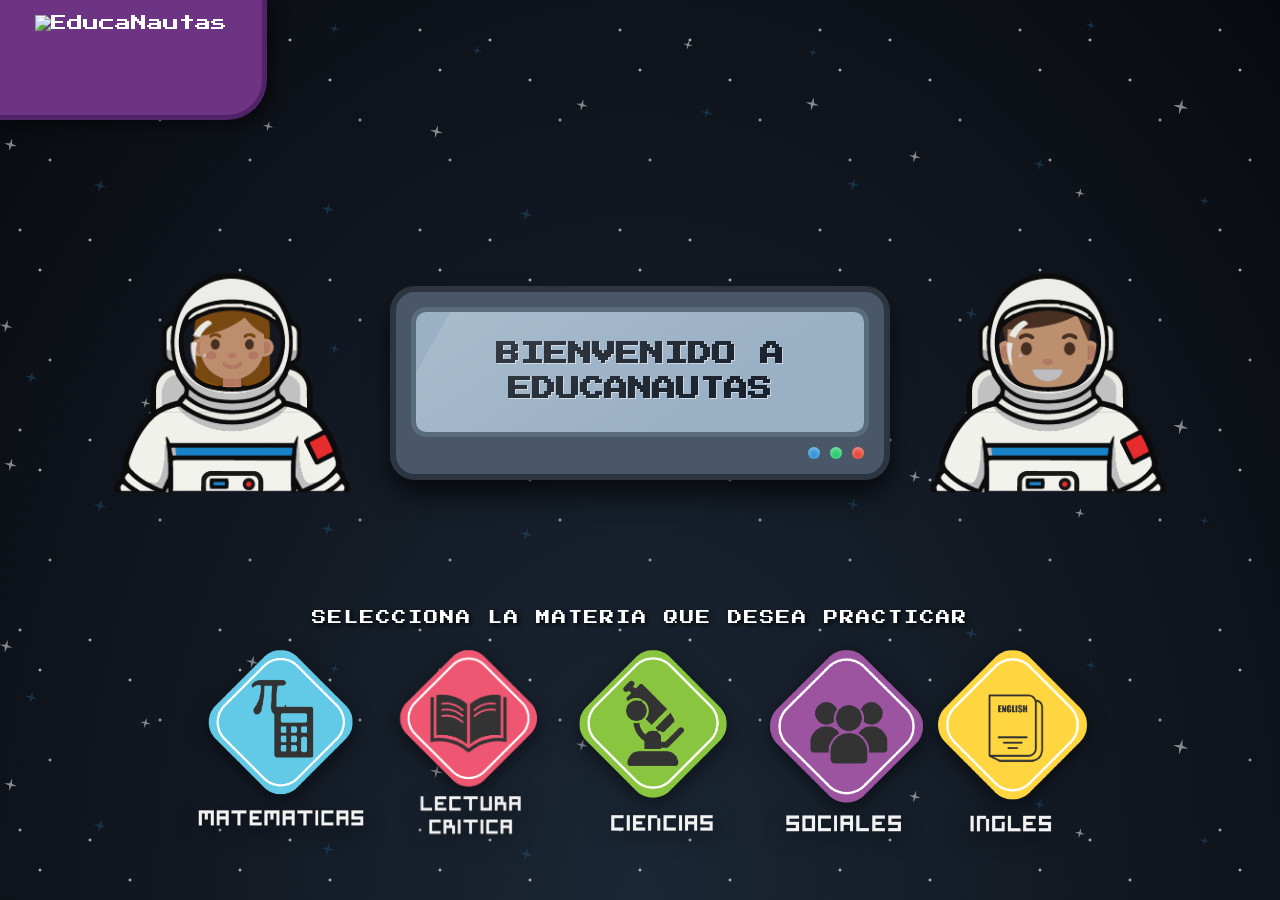
==== commit 063cc9e5: "3.0 szdhfgjklyuo" ====
--- a/index.html
+++ b/index.html
@@ -18,7 +18,7 @@
         
         <!-- Logo superior izquierdo en pestaña morada -->
         <div class="top-logo-tab">
-            <img src="images/home/Logo.png" alt="EducaNautas">
+            <img src="images/home/Logo sin fondo.png" alt="EducaNautas">
         </div>
 
         <!-- Fila central: Astronautas y Pantalla de bienvenida -->
